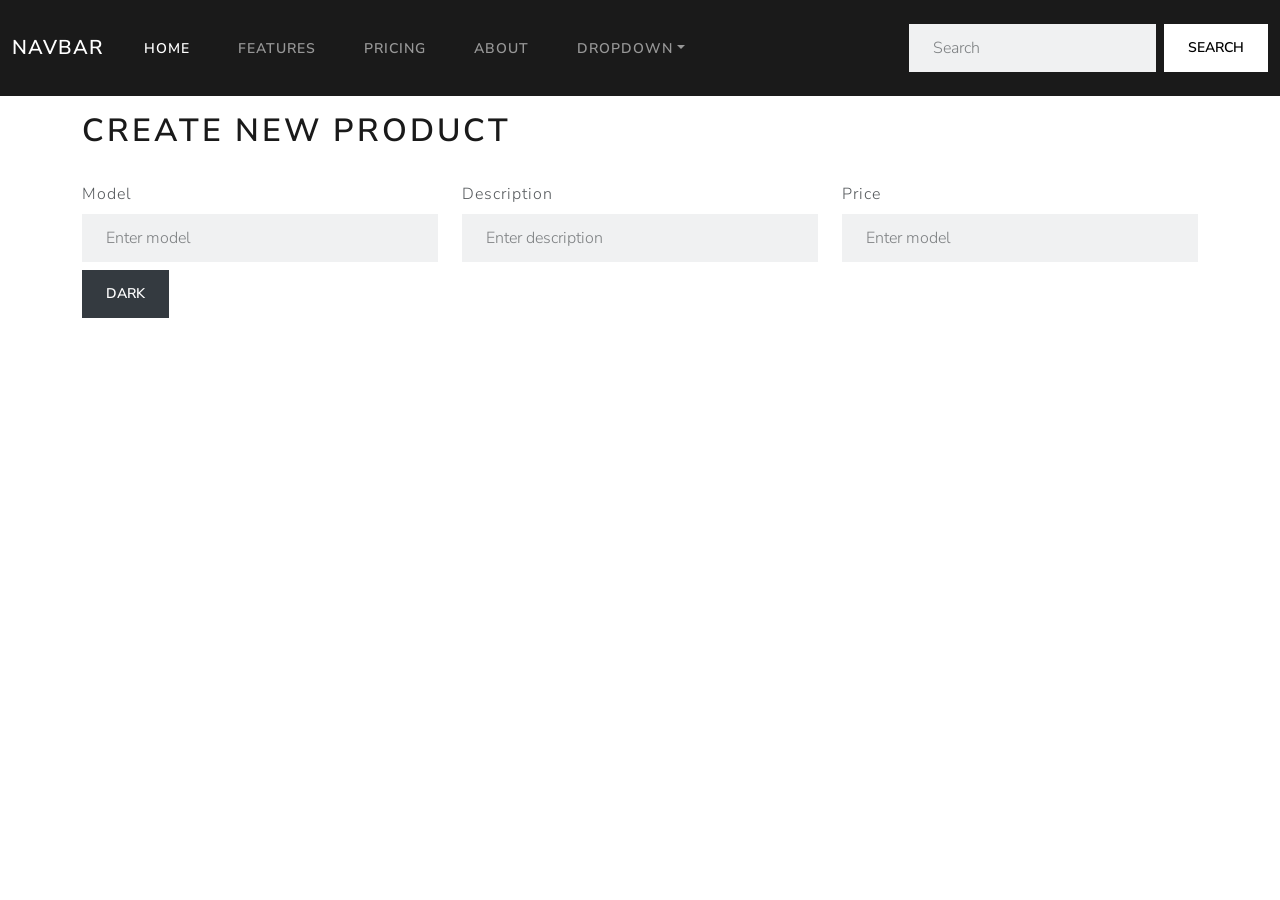
==== 02_DOM/index.html @ eab1f730 "DOM" ====
<!DOCTYPE html>
<html lang="en">

<head>
    <meta charset="UTF-8">
    <meta name="viewport" content="width=device-width, initial-scale=1.0">
    <title>Document</title>
    <link rel="stylesheet" href="./bootstrap.css">
</head>

<body>
    <nav class="navbar navbar-expand-lg bg-primary" data-bs-theme="dark">
        <div class="container-fluid">
            <a class="navbar-brand" href="#">Navbar</a>
            <button class="navbar-toggler" type="button" data-bs-toggle="collapse" data-bs-target="#navbarColor01"
                aria-controls="navbarColor01" aria-expanded="false" aria-label="Toggle navigation">
                <span class="navbar-toggler-icon"></span>
            </button>
            <div class="collapse navbar-collapse" id="navbarColor01">
                <ul class="navbar-nav me-auto">
                    <li class="nav-item">
                        <a class="nav-link active" href="#">Home
                            <span class="visually-hidden">(current)</span>
                        </a>
                    </li>
                    <li class="nav-item">
                        <a class="nav-link" href="#">Features</a>
                    </li>
                    <li class="nav-item">
                        <a class="nav-link" href="#">Pricing</a>
                    </li>
                    <li class="nav-item">
                        <a class="nav-link" href="#">About</a>
                    </li>
                    <li class="nav-item dropdown">
                        <a class="nav-link dropdown-toggle" data-bs-toggle="dropdown" href="#" role="button"
                            aria-haspopup="true" aria-expanded="false">Dropdown</a>
                        <div class="dropdown-menu">
                            <a class="dropdown-item" href="#">Action</a>
                            <a class="dropdown-item" href="#">Another action</a>
                            <a class="dropdown-item" href="#">Something else here</a>
                            <div class="dropdown-divider"></div>
                            <a class="dropdown-item" href="#">Separated link</a>
                        </div>
                    </li>
                </ul>
                <form class="d-flex">
                    <input class="form-control me-sm-2" type="search" placeholder="Search">
                    <button class="btn btn-secondary my-2 my-sm-0" type="submit">Search</button>
                </form>
            </div>
        </div>
    </nav>

    <div class="container mt-3">
        <form>
            <h1>Create New Product</h1>
            <fieldset>                
                <div class="row">
                    <div class="col">
                        <label for="modelInput" class="form-label mt-4">Model</label>
                        <input type="text" class="form-control" id="modelInput"
                            placeholder="Enter model">
                    </div>
                      <div class="col">
                        <label for="desInput" class="form-label mt-4">Description</label>
                        <input type="text" class="form-control" id="desInput"
                            placeholder="Enter description">
                    </div>
                     <div class="col">
                        <label for="priceInput" class="form-label mt-4">Price</label>
                        <input type="number" class="form-control" id="priceInput"
                            placeholder="Enter model">
                    </div>
                </div>
                <button type="button" class="btn btn-dark mt-2">Dark</button>
            </fieldset>









        </form>

    </div>


</body>

</html>
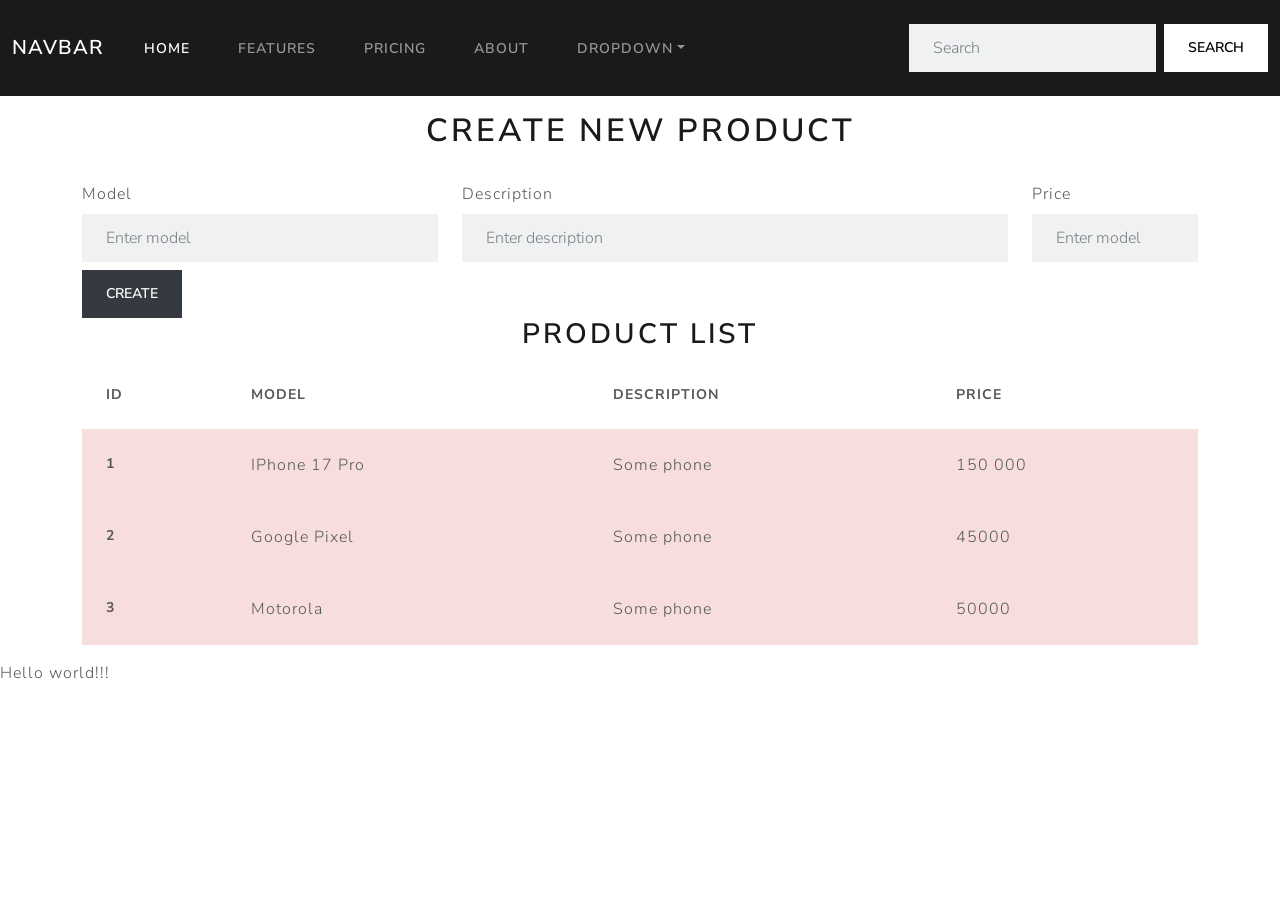
==== commit b579a595: "DOM" ====
--- a/02_DOM/index.html
+++ b/02_DOM/index.html
@@ -54,41 +54,60 @@
 
     <div class="container mt-3">
         <form>
-            <h1>Create New Product</h1>
-            <fieldset>                
+            <h1 class="text-center">Create New Product</h1>
+            <fieldset>
                 <div class="row">
-                    <div class="col">
+                    <div class="col-4">
                         <label for="modelInput" class="form-label mt-4">Model</label>
-                        <input type="text" class="form-control" id="modelInput"
-                            placeholder="Enter model">
+                        <input type="text" class="form-control" id="modelInput" placeholder="Enter model">
                     </div>
-                      <div class="col">
+                    <div class="col-6">
                         <label for="desInput" class="form-label mt-4">Description</label>
-                        <input type="text" class="form-control" id="desInput"
-                            placeholder="Enter description">
+                        <input type="text" class="form-control" id="desInput" placeholder="Enter description">
                     </div>
-                     <div class="col">
+                    <div class="col-2">
                         <label for="priceInput" class="form-label mt-4">Price</label>
-                        <input type="number" class="form-control" id="priceInput"
-                            placeholder="Enter model">
+                        <input type="number" class="form-control" id="priceInput" placeholder="Enter model">
                     </div>
                 </div>
-                <button type="button" class="btn btn-dark mt-2">Dark</button>
+                <button id="create-btn" type="button" class="btn btn-dark mt-2">Create</button>
             </fieldset>
-
-
-
-
-
-
-
-
-
         </form>
+        <h2 class="text-center">Product List</h2>
+        <table class="table table-hover">
+            <thead>
+                <tr>
+                    <th scope="col">Id</th>
+                    <th scope="col">Model</th>
+                    <th scope="col">Description</th>
+                    <th scope="col">Price</th>
+                </tr>
+            </thead>
+            <tbody id="table-body">         
+                <tr class="table-danger">
+                    <th scope="row">1</th>
+                    <td>IPhone 17 Pro</td>
+                    <td>Some phone</td>
+                    <td>150 000</td>
+                </tr>
+                 <tr class="table-danger">
+                    <th scope="row">2</th>
+                    <td>Google Pixel</td>
+                    <td>Some phone</td>
+                    <td>45000</td>
+                </tr>
+                 <tr class="table-danger">
+                    <th scope="row">3</th>
+                    <td>Motorola</td>
+                    <td>Some phone</td>
+                    <td>50000</td>
+                </tr>
+            </tbody>
+        </table>
 
     </div>
 
-
+<script src="./base.js"></script>
 </body>
 
 </html>
